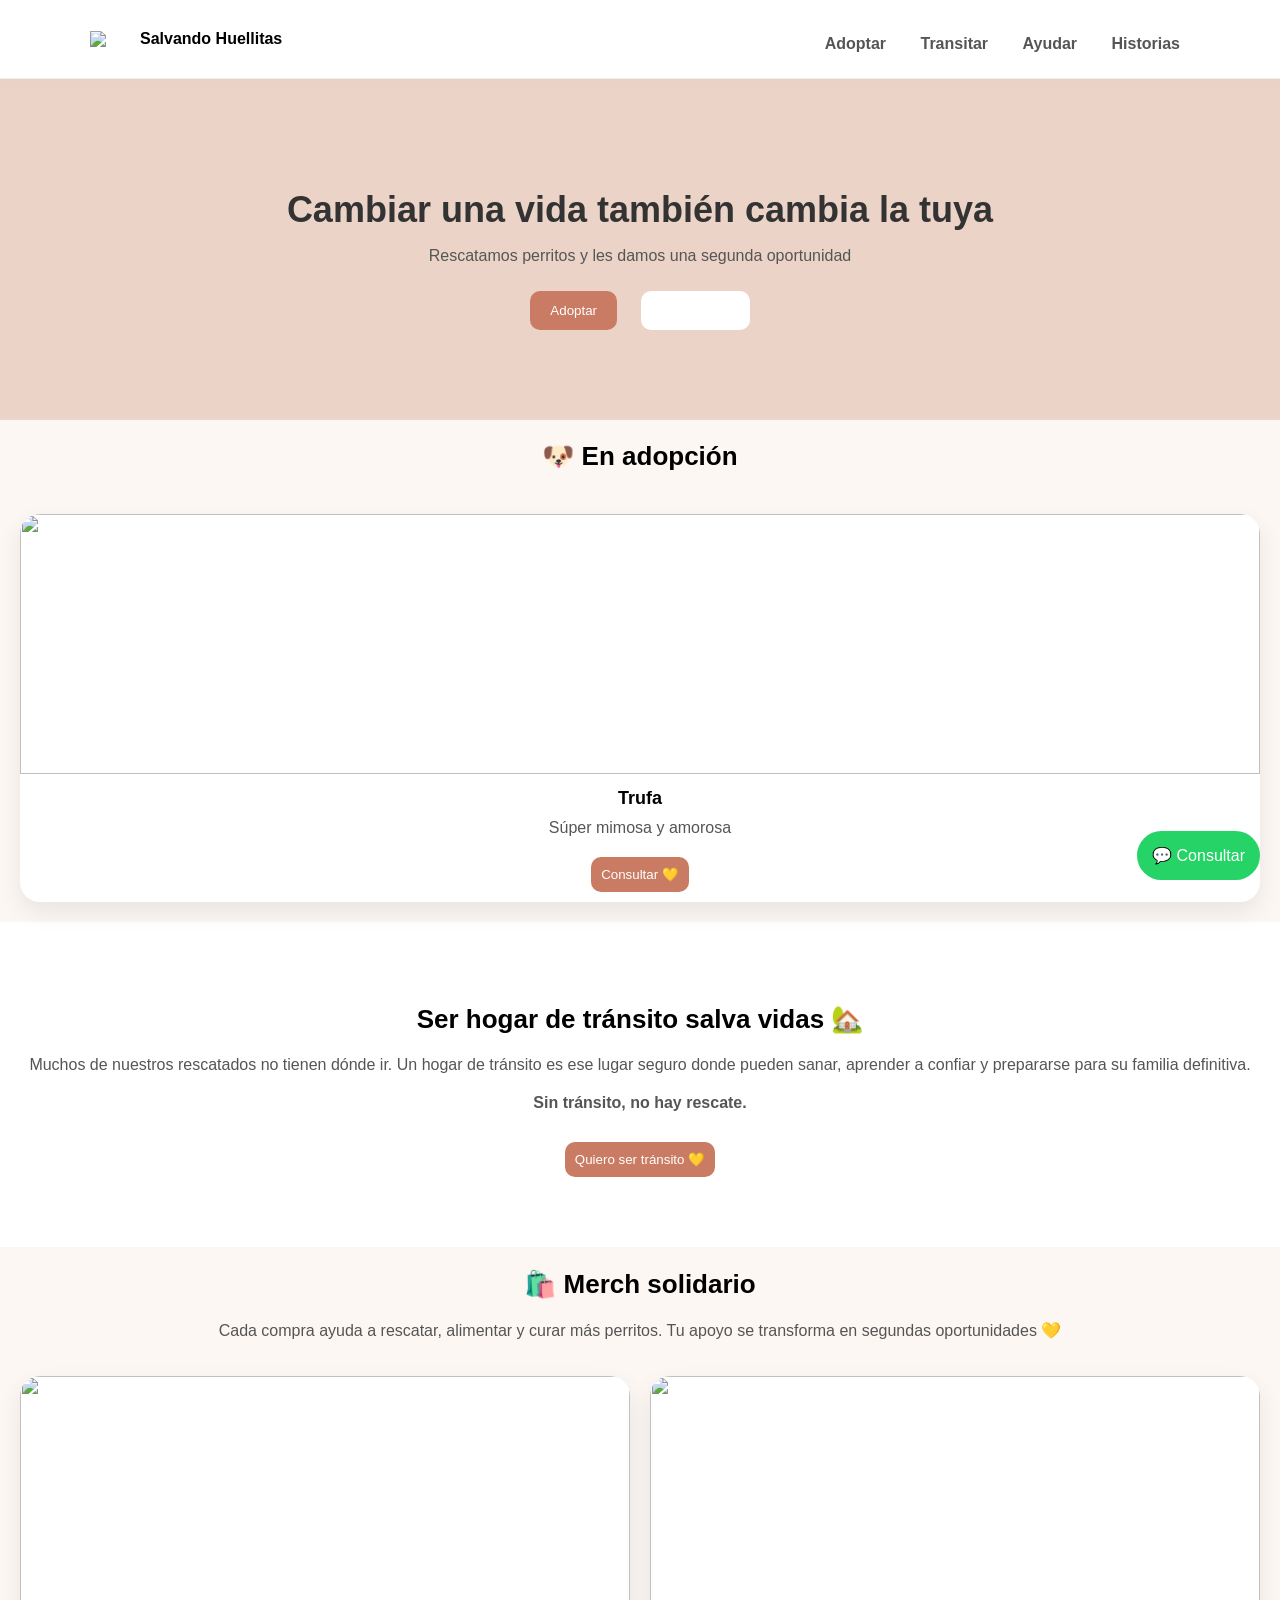
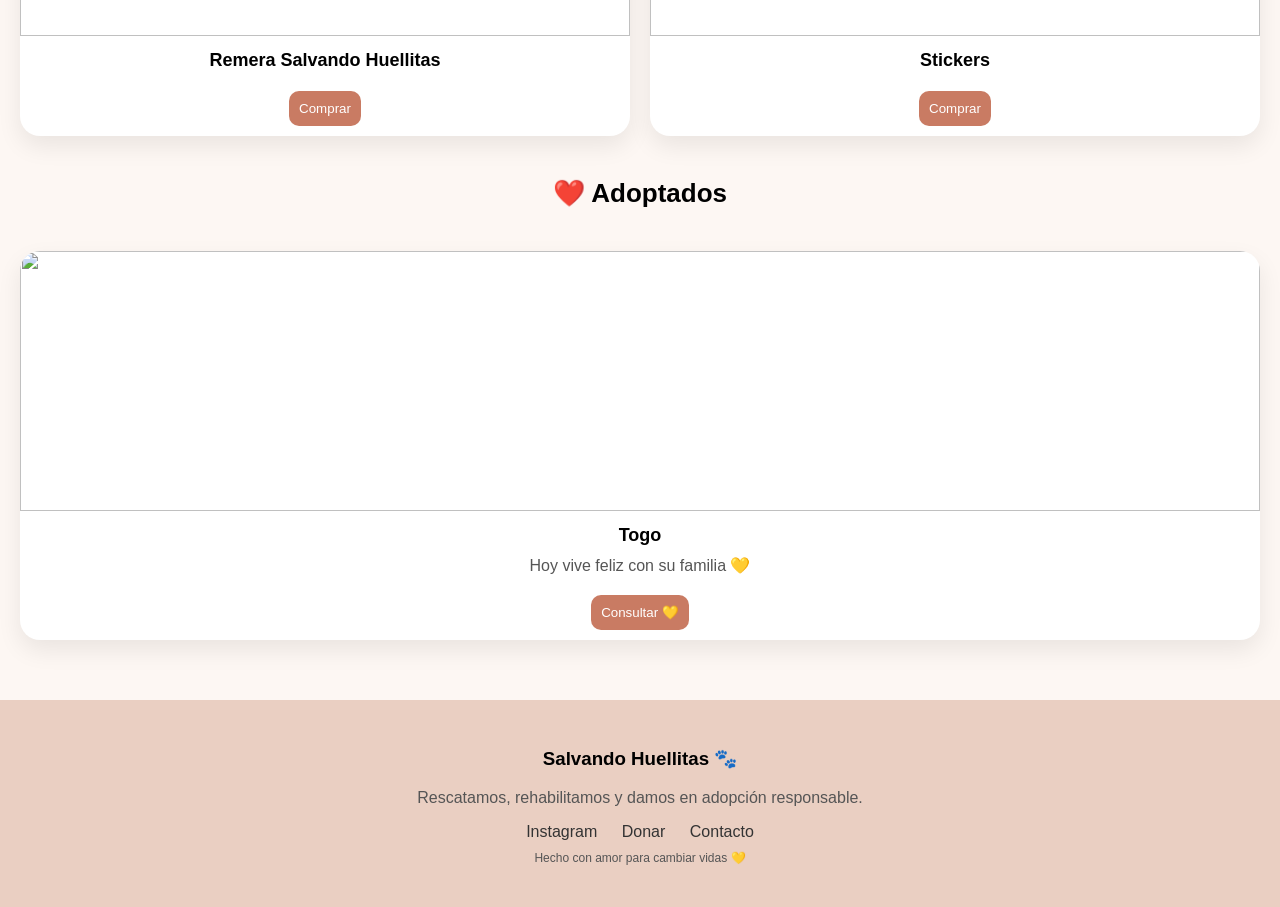
==== index.html @ 5ec2844d "Update index.html" ====
<!DOCTYPE html>
<html lang="es">

<head>
  <meta charset="UTF-8">
  <title>Salvando Huellitas</title>
  <link rel="stylesheet" href="styles.css">
</head>

<body>

<header class="header">
  <div class="container">
    <div class="logo-container">
      <img src="https://i.imgur.com/IrIpigf.png" class="logo">
      <span class="brand">Salvando Huellitas</span>
    </div>

    <nav>
      <a href="#adopcion">Adoptar</a>
      <a href="#transito">Transitar</a>
      <a href="#merch">Ayudar</a>
      <a href="#adoptados">Historias</a>
    </nav>
  </div>
</header>

<section class="hero">
  <div class="hero-box">
    <h1>Cambiar una vida también cambia la tuya</h1>
    <p>Rescatamos perritos y les damos una segunda oportunidad</p>

    <div class="hero-buttons">
      <a href="#adopcion"><button class="primary">Adoptar</button></a>
      <a href="#transito"><button class="secondary">Ser tránsito</button></a>
    </div>
  </div>
</section>

<!-- ADOPCIÓN -->
<section id="adopcion">
  <h2>🐶 En adopción</h2>
  <div class="grid" id="adopcion-container"></div>
</section>

<!-- TRANSITAR -->
<section id="transito" class="transito">
  <h2>Ser hogar de tránsito salva vidas 🏡</h2>

  <p>
    Muchos de nuestros rescatados no tienen dónde ir.
    Un hogar de tránsito es ese lugar seguro donde pueden sanar,
    aprender a confiar y prepararse para su familia definitiva.
  </p>

  <p class="frase">
    Sin tránsito, no hay rescate.
  </p>

  <a href="TU_LINK_GOOGLE_FORMS" target="_blank">
    <button class="primary">Quiero ser tránsito 💛</button>
  </a>
</section>

<!-- MERCH -->
<section id="merch">
  <h2>🛍️ Merch solidario</h2>
<p>
  Cada compra ayuda a rescatar, alimentar y curar más perritos.
  Tu apoyo se transforma en segundas oportunidades 💛
</p>

  <div class="grid">
    <div class="card">
      <img src="https://via.placeholder.com/250">
      <h3>Remera Salvando Huellitas</h3>
      <button>Comprar</button>
    </div>

    <div class="card">
      <img src="https://via.placeholder.com/250">
      <h3>Stickers</h3>
      <button>Comprar</button>
    </div>
  </div>
</section>

<!-- ADOPTADOS -->
<section id="adoptados">
  <h2>❤️ Adoptados</h2>
  <div class="grid" id="adoptados-container"></div>
</section>

<!-- WHATSAPP -->
<a href="https://wa.me/5491135746150" class="whatsapp">
  💬 Consultar
</a>

<!-- FOOTER -->
<footer class="footer">
  <h3>Salvando Huellitas 🐾</h3>

  <p>
    Rescatamos, rehabilitamos y damos en adopción responsable.
  </p>

  <div class="footer-links">
    <a href="#">Instagram</a>
    <a href="#">Donar</a>
    <a href="#">Contacto</a>
  </div>

  <p class="copy">
    Hecho con amor para cambiar vidas 💛
  </p>
</footer>

<script src="app.js"></script>
</body>
</html>
---- styles.css ----
body {
  font-family: Arial;
  margin: 0;
  background: #fdf7f3;
  text-align: center;
}

.header {
  background: white;
  border-bottom: 1px solid #eee;
}

.logo {
  width: 40px;
}

.hero {
  background: linear-gradient(rgba(234,207,194,0.9), rgba(234,207,194,0.9)),
              url('https://images.unsplash.com/photo-1601758125946-6ec2ef64daf8');
  background-size: cover;
  background-position: center;
  padding: 80px 20px;
  color: #333;
}

.hero-content {
  max-width: 600px;
  margin: auto;
}

.hero h1 {
  font-size: 36px;
  margin-bottom: 10px;
}

.hero h2 {
  font-size: 24px;
  margin-bottom: 20px;
}

.hero-buttons button {
  margin: 10px;
  padding: 12px 20px;
  border-radius: 10px;
  border: none;
}

.primary {
  background: #c97b63;
  color: white;
}

.secondary {
  background: white;
}

.grid {
  display: grid;
  grid-template-columns: repeat(auto-fit, minmax(250px, 1fr));
  gap: 20px;
  padding: 20px;
}

.card {
  background: white;
  border-radius: 20px;
  overflow: hidden;
  box-shadow: 0px 10px 25px rgba(0,0,0,0.08);
  transition: all 0.3s;
}

.card:hover {
  transform: translateY(-5px);
}

.card img {
  width: 100%;
  height: 260px;
  object-fit: cover;
}

.card h3 {
  margin: 10px;
  font-size: 18px;
}

.card p {
  margin: 0 10px 10px;
}
button {
  margin: 10px;
  background: #c97b63;
  color: white;
  border: none;
  padding: 10px;
  border-radius: 10px;
}

.whatsapp {
  position: fixed;
  bottom: 20px;
  right: 20px;
  background: #25D366;
  color: white;
  padding: 15px;
  border-radius: 50px;
  text-decoration: none;
}
  margin-bottom: 10px;
}
h2 {
  margin-bottom: 20px;
}
nav {
  margin-top: 10px;
}

nav a {
  margin: 0 10px;
  text-decoration: none;
  color: #444;
  font-weight: bold;
}

.bloque {
  padding: 40px;
  background: #fff;
}

.footer {
  background: #eacfc2;
  padding: 30px;
  margin-top: 40px;
}

.footer-links a {
  margin: 0 10px;
  text-decoration: none;
  color: #333;
}
.transito {
  background: #fff;
  padding: 60px 20px;
}

.transito .frase {
  font-weight: bold;
  margin: 20px 0;
}

.copy {
  margin-top: 10px;
  font-size: 12px;
}
.header {
  background: white;
  padding: 10px 20px;
  box-shadow: 0px 2px 10px rgba(0,0,0,0.05);
}

.header-container {
  display: flex;
  justify-content: space-between;
  align-items: center;
  max-width: 1100px;
  margin: auto;
}

.logo-container {
  display: flex;
  align-items: center;
  gap: 10px;
}

.brand {
  font-weight: 600;
  font-size: 16px;
}

nav a {
  margin-left: 20px;
  text-decoration: none;
  color: #555;
}

nav a:hover {
  color: #c97b63;
}
h2 {
  font-size: 26px;
}

p {
  color: #555;
}

.container {
  max-width: 1100px;
  margin: auto;
  padding: 15px;
  display: flex;
  justify-content: space-between;
  align-items: center;
}
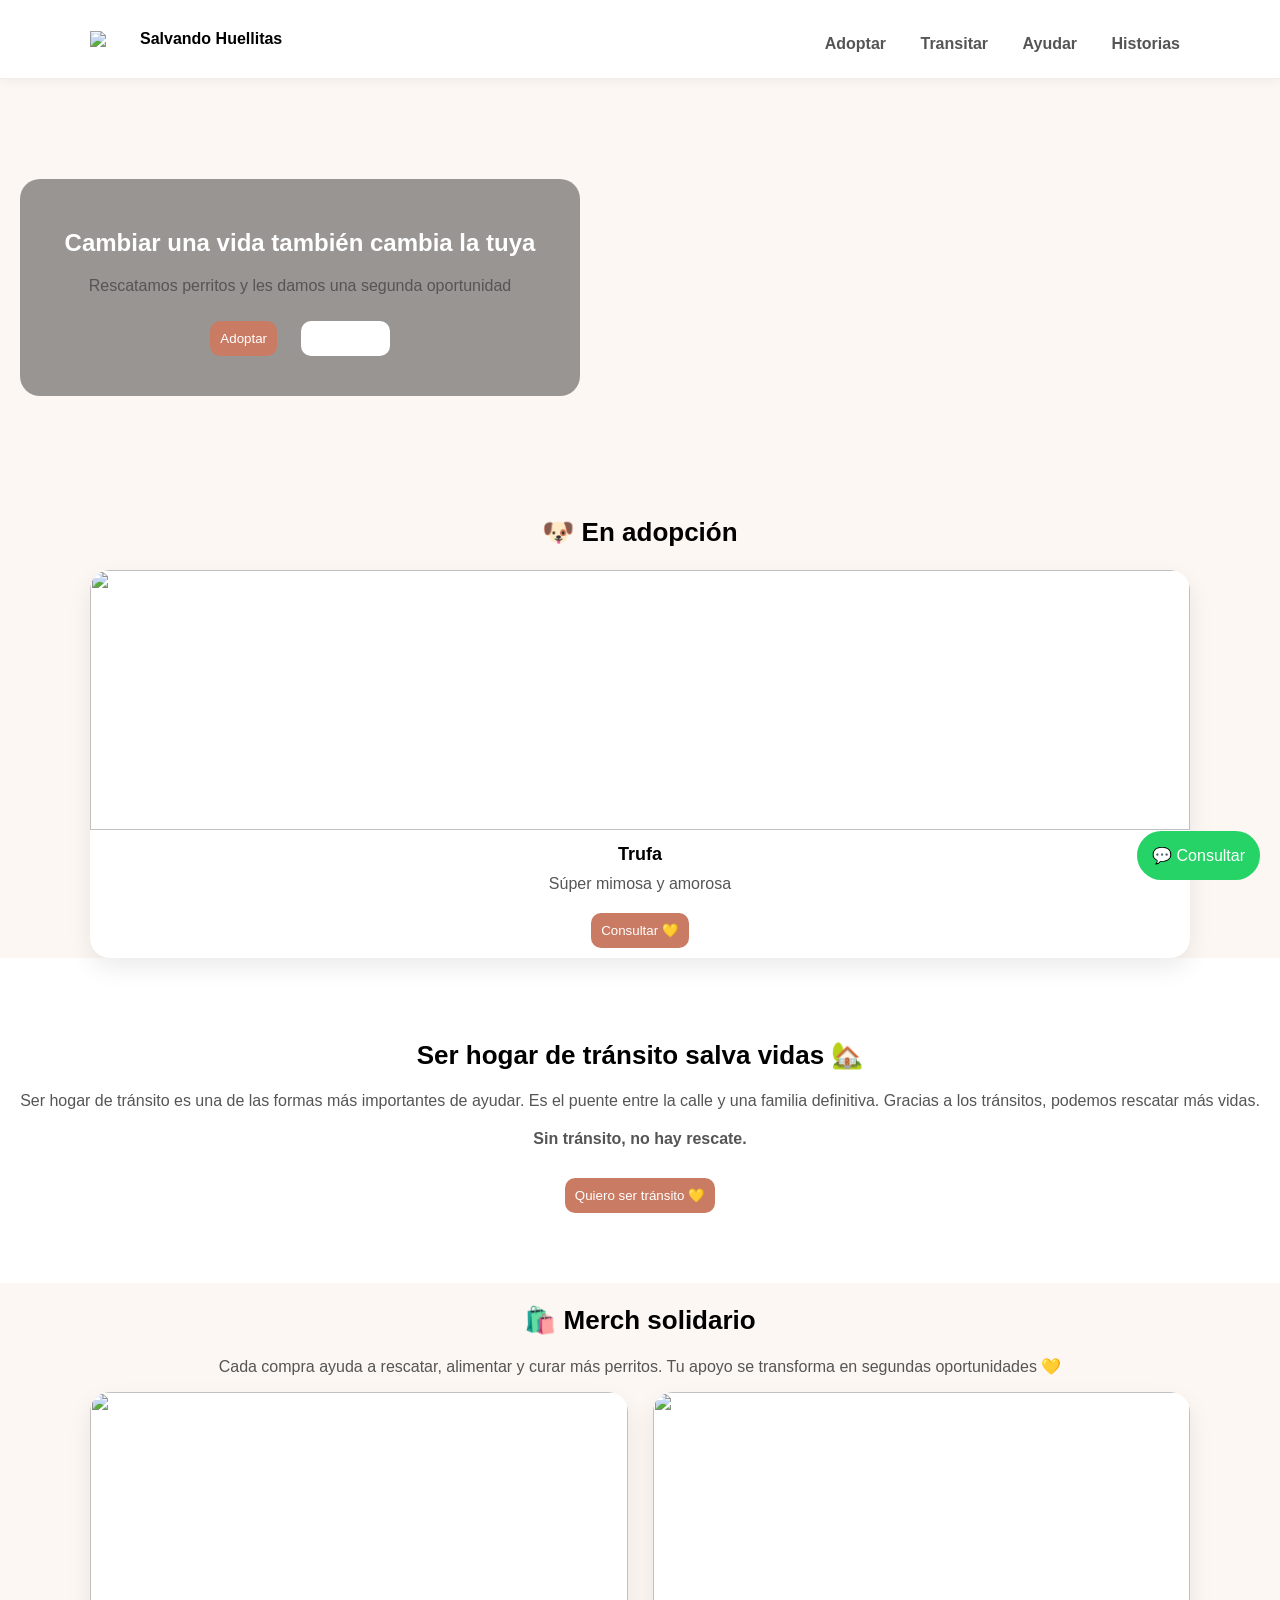
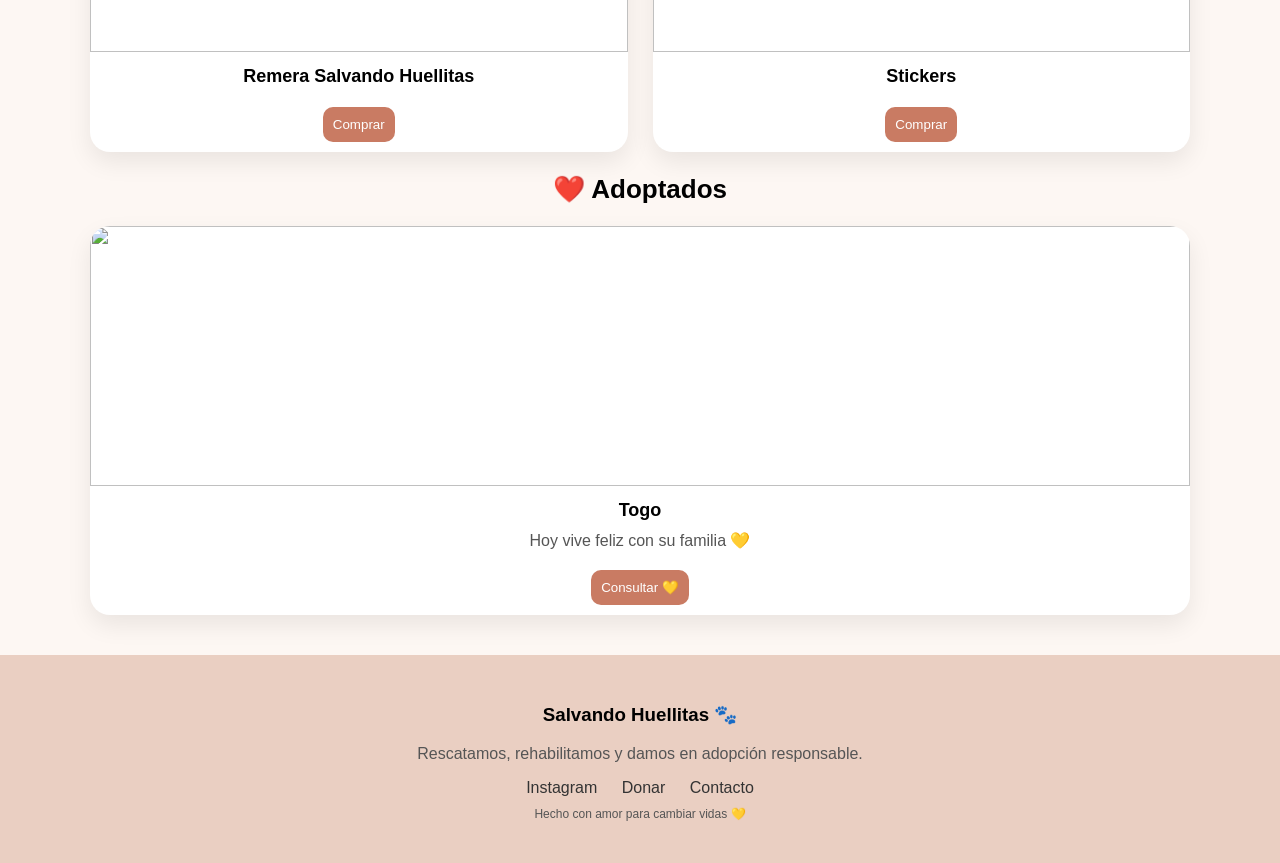
==== commit dddfcbb8: "Update index.html" ====
--- a/index.html
+++ b/index.html
@@ -47,11 +47,11 @@
 <section id="transito" class="transito">
   <h2>Ser hogar de tránsito salva vidas 🏡</h2>
 
-  <p>
-    Muchos de nuestros rescatados no tienen dónde ir.
-    Un hogar de tránsito es ese lugar seguro donde pueden sanar,
-    aprender a confiar y prepararse para su familia definitiva.
-  </p>
+<p>
+Ser hogar de tránsito es una de las formas más importantes de ayudar.
+Es el puente entre la calle y una familia definitiva.
+Gracias a los tránsitos, podemos rescatar más vidas.
+</p>
 
   <p class="frase">
     Sin tránsito, no hay rescate.
--- a/styles.css
+++ b/styles.css
@@ -15,36 +15,19 @@
 }
 
 .hero {
-  background: linear-gradient(rgba(234,207,194,0.9), rgba(234,207,194,0.9)),
-              url('https://images.unsplash.com/photo-1601758125946-6ec2ef64daf8');
+  background: url("https://images.unsplash.com/photo-1558944351-cb9b3d9f3c13");
   background-size: cover;
   background-position: center;
-  padding: 80px 20px;
-  color: #333;
+  padding: 100px 20px;
+  color: white;
 }
 
-.hero-content {
-  max-width: 600px;
-  margin: auto;
+.hero-box {
+  background: rgba(0,0,0,0.4);
+  padding: 30px;
+  border-radius: 20px;
+  max-width: 500px;
 }
-
-.hero h1 {
-  font-size: 36px;
-  margin-bottom: 10px;
-}
-
-.hero h2 {
-  font-size: 24px;
-  margin-bottom: 20px;
-}
-
-.hero-buttons button {
-  margin: 10px;
-  padding: 12px 20px;
-  border-radius: 10px;
-  border: none;
-}
-
 .primary {
   background: #c97b63;
   color: white;
@@ -56,9 +39,10 @@
 
 .grid {
   display: grid;
-  grid-template-columns: repeat(auto-fit, minmax(250px, 1fr));
-  gap: 20px;
-  padding: 20px;
+  grid-template-columns: repeat(auto-fit, minmax(220px, 1fr));
+  gap: 25px;
+  max-width: 1100px;
+  margin: auto;
 }
 
 .card {
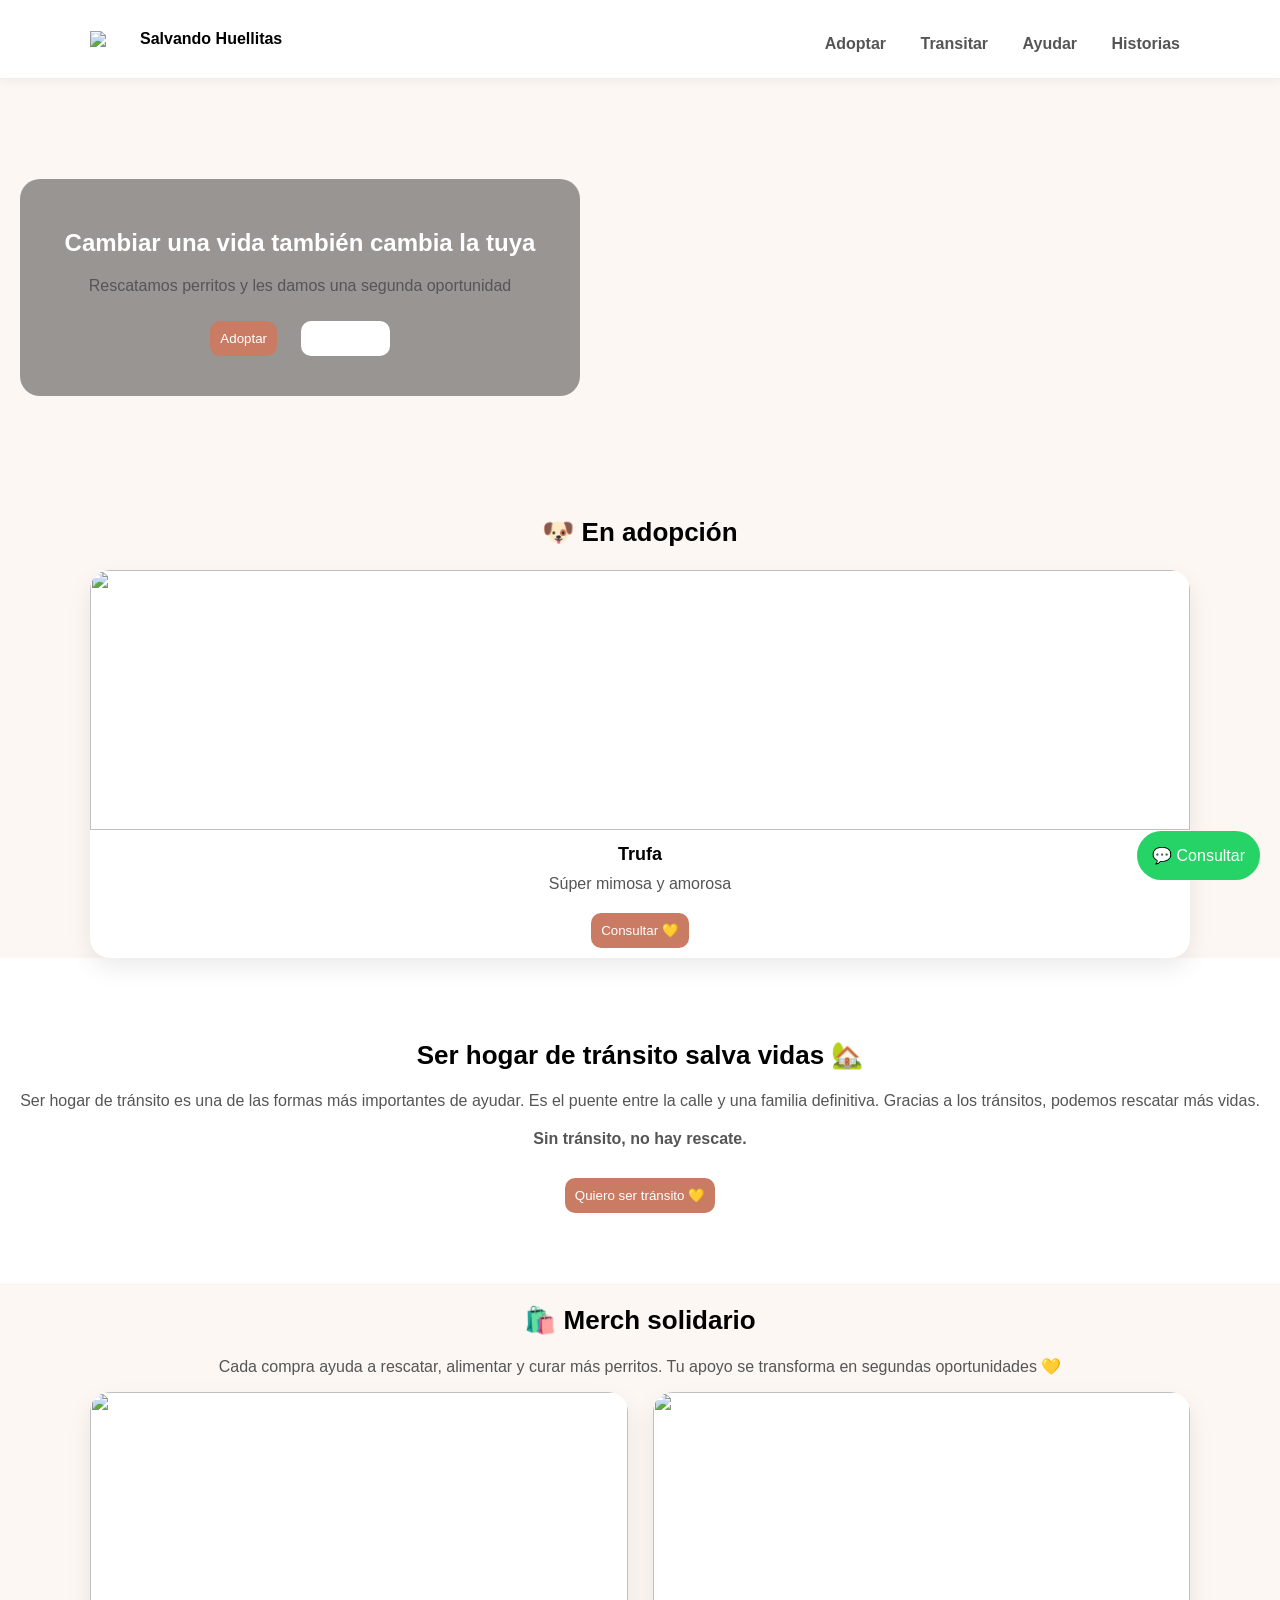
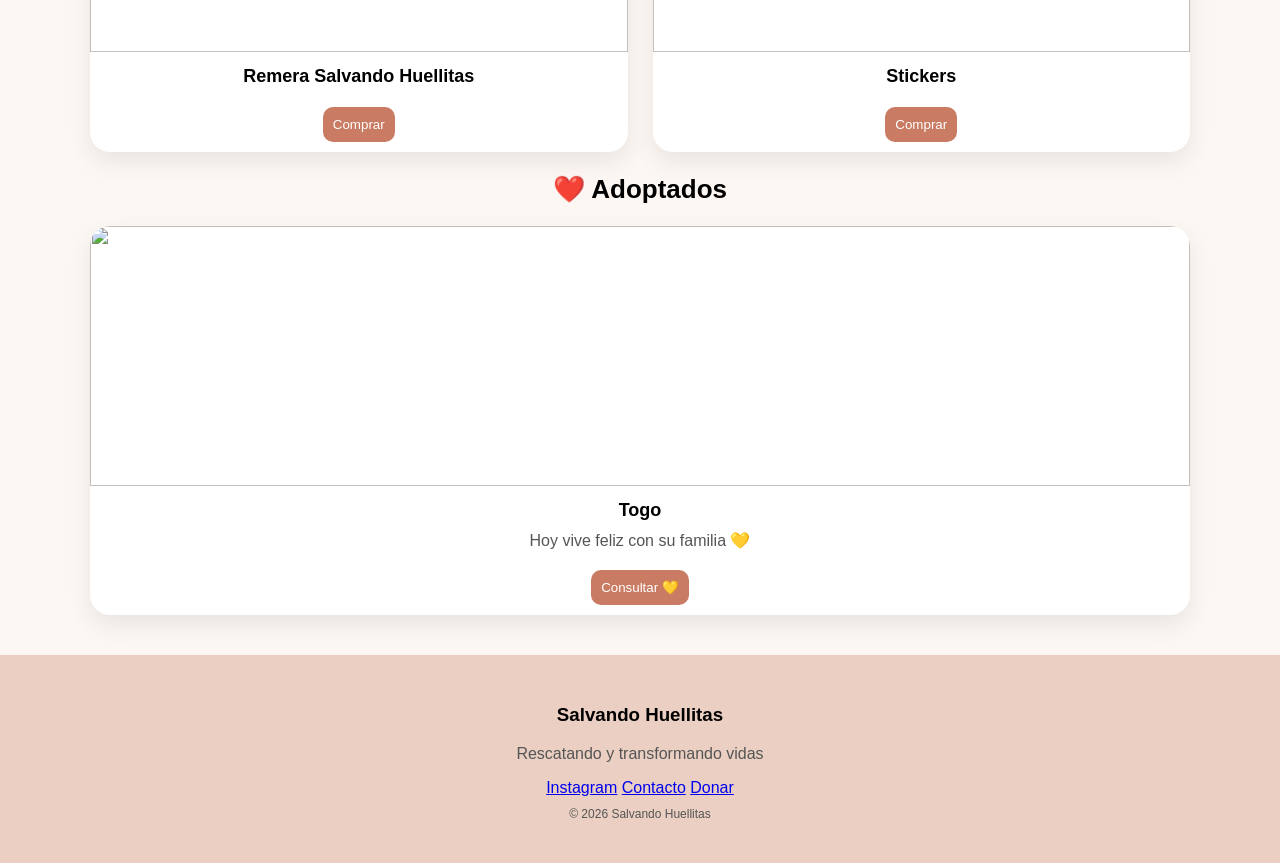
==== commit e2eeb02d: "Update index.html" ====
--- a/index.html
+++ b/index.html
@@ -98,21 +98,20 @@
 
 <!-- FOOTER -->
 <footer class="footer">
-  <h3>Salvando Huellitas 🐾</h3>
+  <div class="footer-container">
+    <div>
+      <h3>Salvando Huellitas</h3>
+      <p>Rescatando y transformando vidas</p>
+    </div>
 
-  <p>
-    Rescatamos, rehabilitamos y damos en adopción responsable.
-  </p>
-
-  <div class="footer-links">
-    <a href="#">Instagram</a>
-    <a href="#">Donar</a>
-    <a href="#">Contacto</a>
+    <div>
+      <a href="#">Instagram</a>
+      <a href="#">Contacto</a>
+      <a href="#">Donar</a>
+    </div>
   </div>
 
-  <p class="copy">
-    Hecho con amor para cambiar vidas 💛
-  </p>
+  <p class="copy">© 2026 Salvando Huellitas</p>
 </footer>
 
 <script src="app.js"></script>
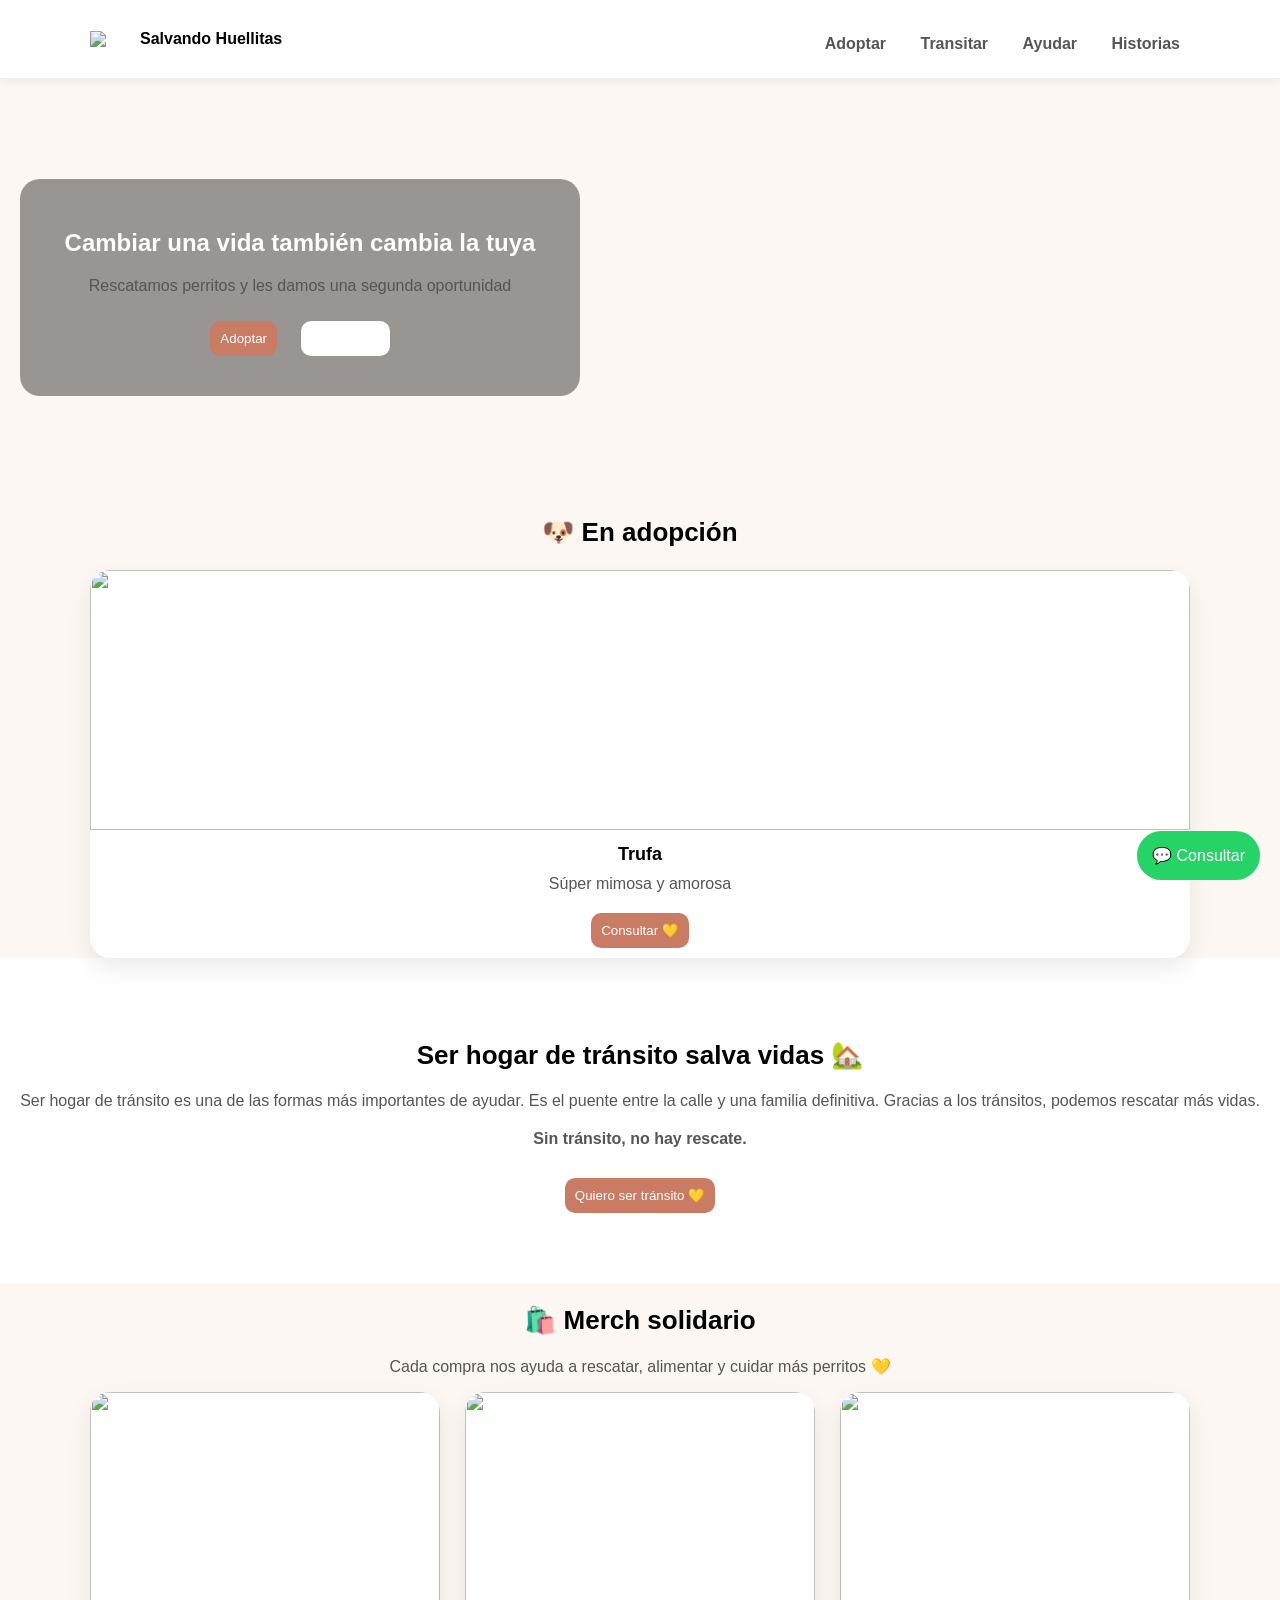
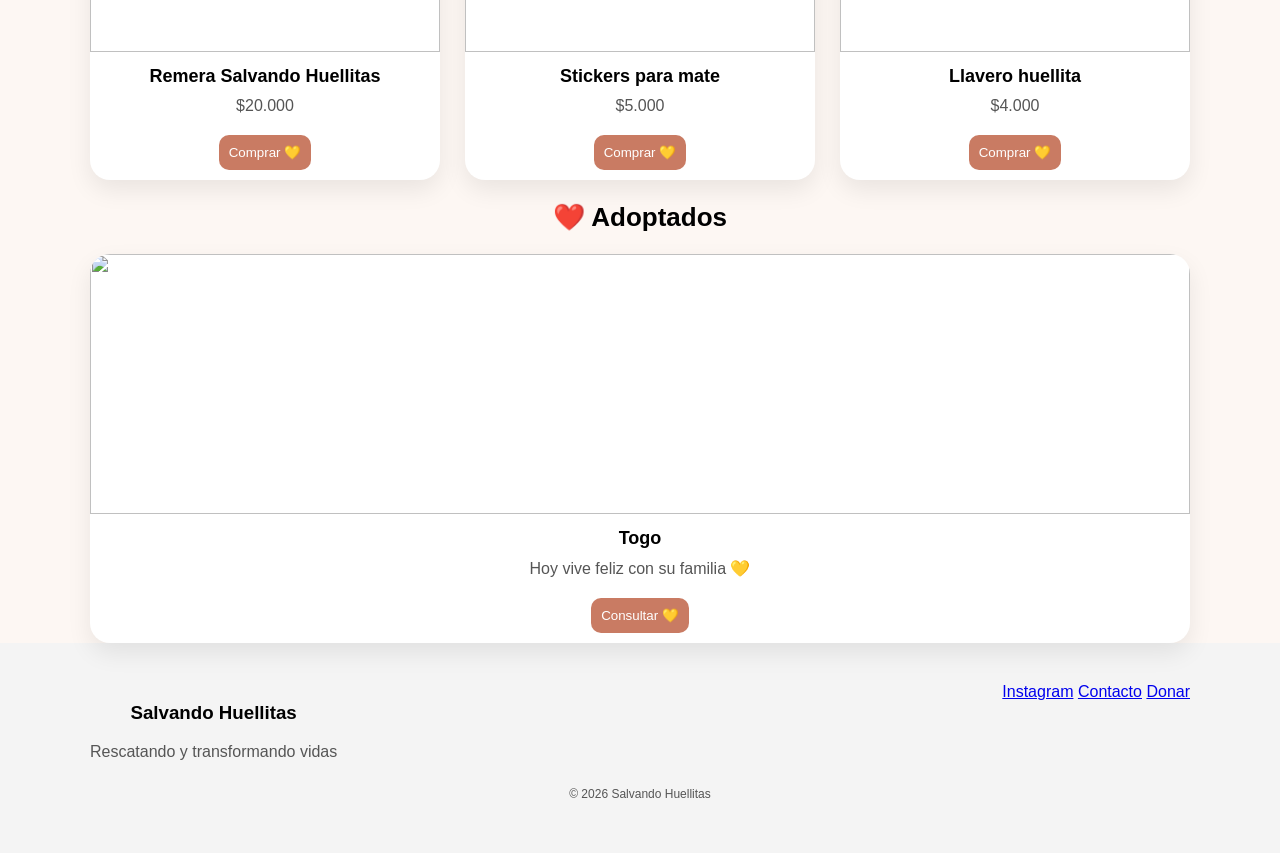
==== commit 64a9d308: "Update index.html" ====
--- a/index.html
+++ b/index.html
@@ -65,23 +65,40 @@
 <!-- MERCH -->
 <section id="merch">
   <h2>🛍️ Merch solidario</h2>
-<p>
-  Cada compra ayuda a rescatar, alimentar y curar más perritos.
-  Tu apoyo se transforma en segundas oportunidades 💛
-</p>
+
+  <p class="merch-texto">
+    Cada compra nos ayuda a rescatar, alimentar y cuidar más perritos 💛
+  </p>
 
   <div class="grid">
+
     <div class="card">
-      <img src="https://via.placeholder.com/250">
+      <img src="LINK_REMERA">
       <h3>Remera Salvando Huellitas</h3>
-      <button>Comprar</button>
+      <p>$20.000</p>
+      <a href="https://wa.me/5491135746150">
+        <button>Comprar 💛</button>
+      </a>
     </div>
 
     <div class="card">
-      <img src="https://via.placeholder.com/250">
-      <h3>Stickers</h3>
-      <button>Comprar</button>
+      <img src="LINK_STICKERS">
+      <h3>Stickers para mate</h3>
+      <p>$5.000</p>
+      <a href="https://wa.me/5491135746150">
+        <button>Comprar 💛</button>
+      </a>
     </div>
+
+    <div class="card">
+      <img src="LINK_LLAVERO">
+      <h3>Llavero huellita</h3>
+      <p>$4.000</p>
+      <a href="https://wa.me/5491135746150">
+        <button>Comprar 💛</button>
+      </a>
+    </div>
+
   </div>
 </section>
 
--- a/styles.css
+++ b/styles.css
@@ -112,16 +112,17 @@
 }
 
 .footer {
-  background: #eacfc2;
-  padding: 30px;
-  margin-top: 40px;
+  background: #f4f4f4;
+  padding: 40px 20px;
 }
 
-.footer-links a {
-  margin: 0 10px;
-  text-decoration: none;
-  color: #333;
+.footer-container {
+  max-width: 1100px;
+  margin: auto;
+  display: flex;
+  justify-content: space-between;
 }
+
 .transito {
   background: #fff;
   padding: 60px 20px;
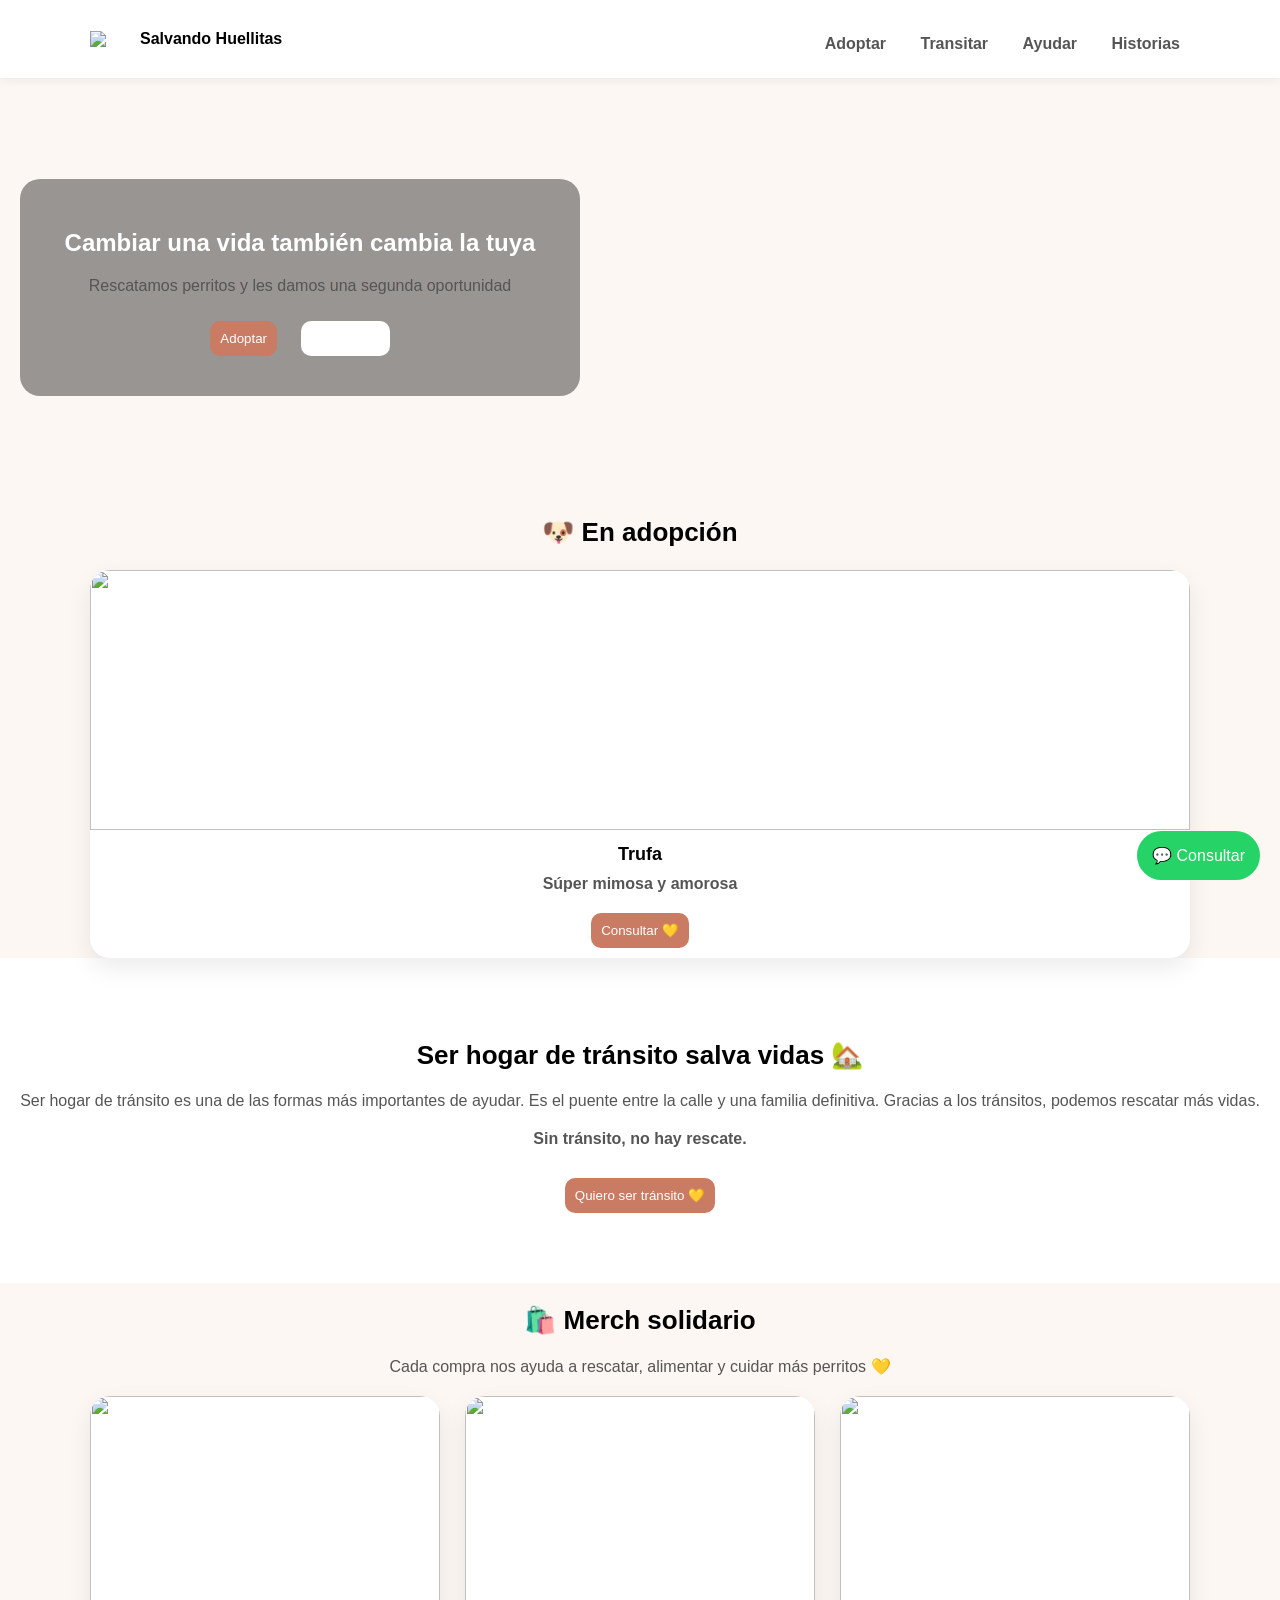
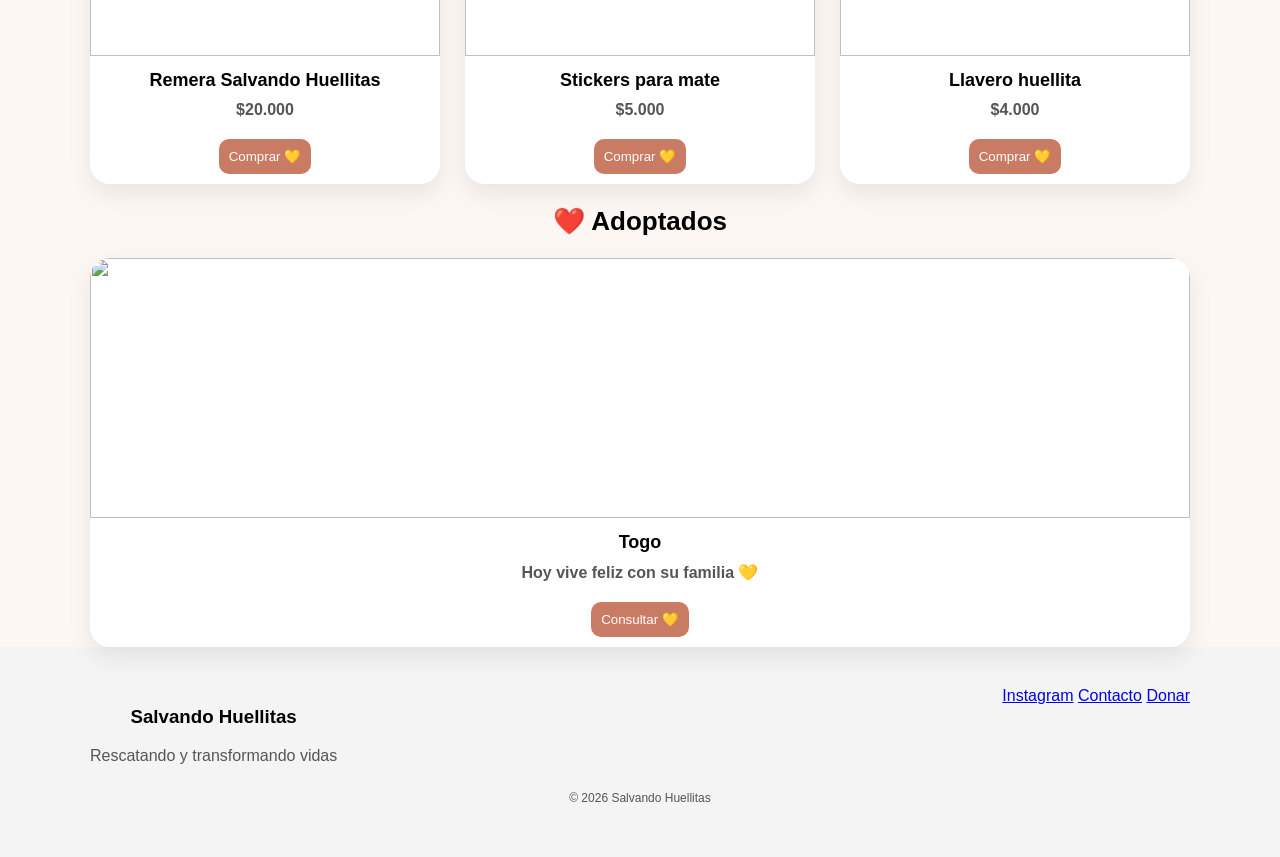
==== commit c93383b5: "Update index.html" ====
--- a/index.html
+++ b/index.html
@@ -73,7 +73,7 @@
   <div class="grid">
 
     <div class="card">
-      <img src="LINK_REMERA">
+      <img src="https://i.imgur.com/KNDMggm.png">
       <h3>Remera Salvando Huellitas</h3>
       <p>$20.000</p>
       <a href="https://wa.me/5491135746150">
--- a/styles.css
+++ b/styles.css
@@ -187,3 +187,10 @@
   justify-content: space-between;
   align-items: center;
 }
+.merch-texto {
+  margin-bottom: 20px;
+}
+
+.card p {
+  font-weight: bold;
+}
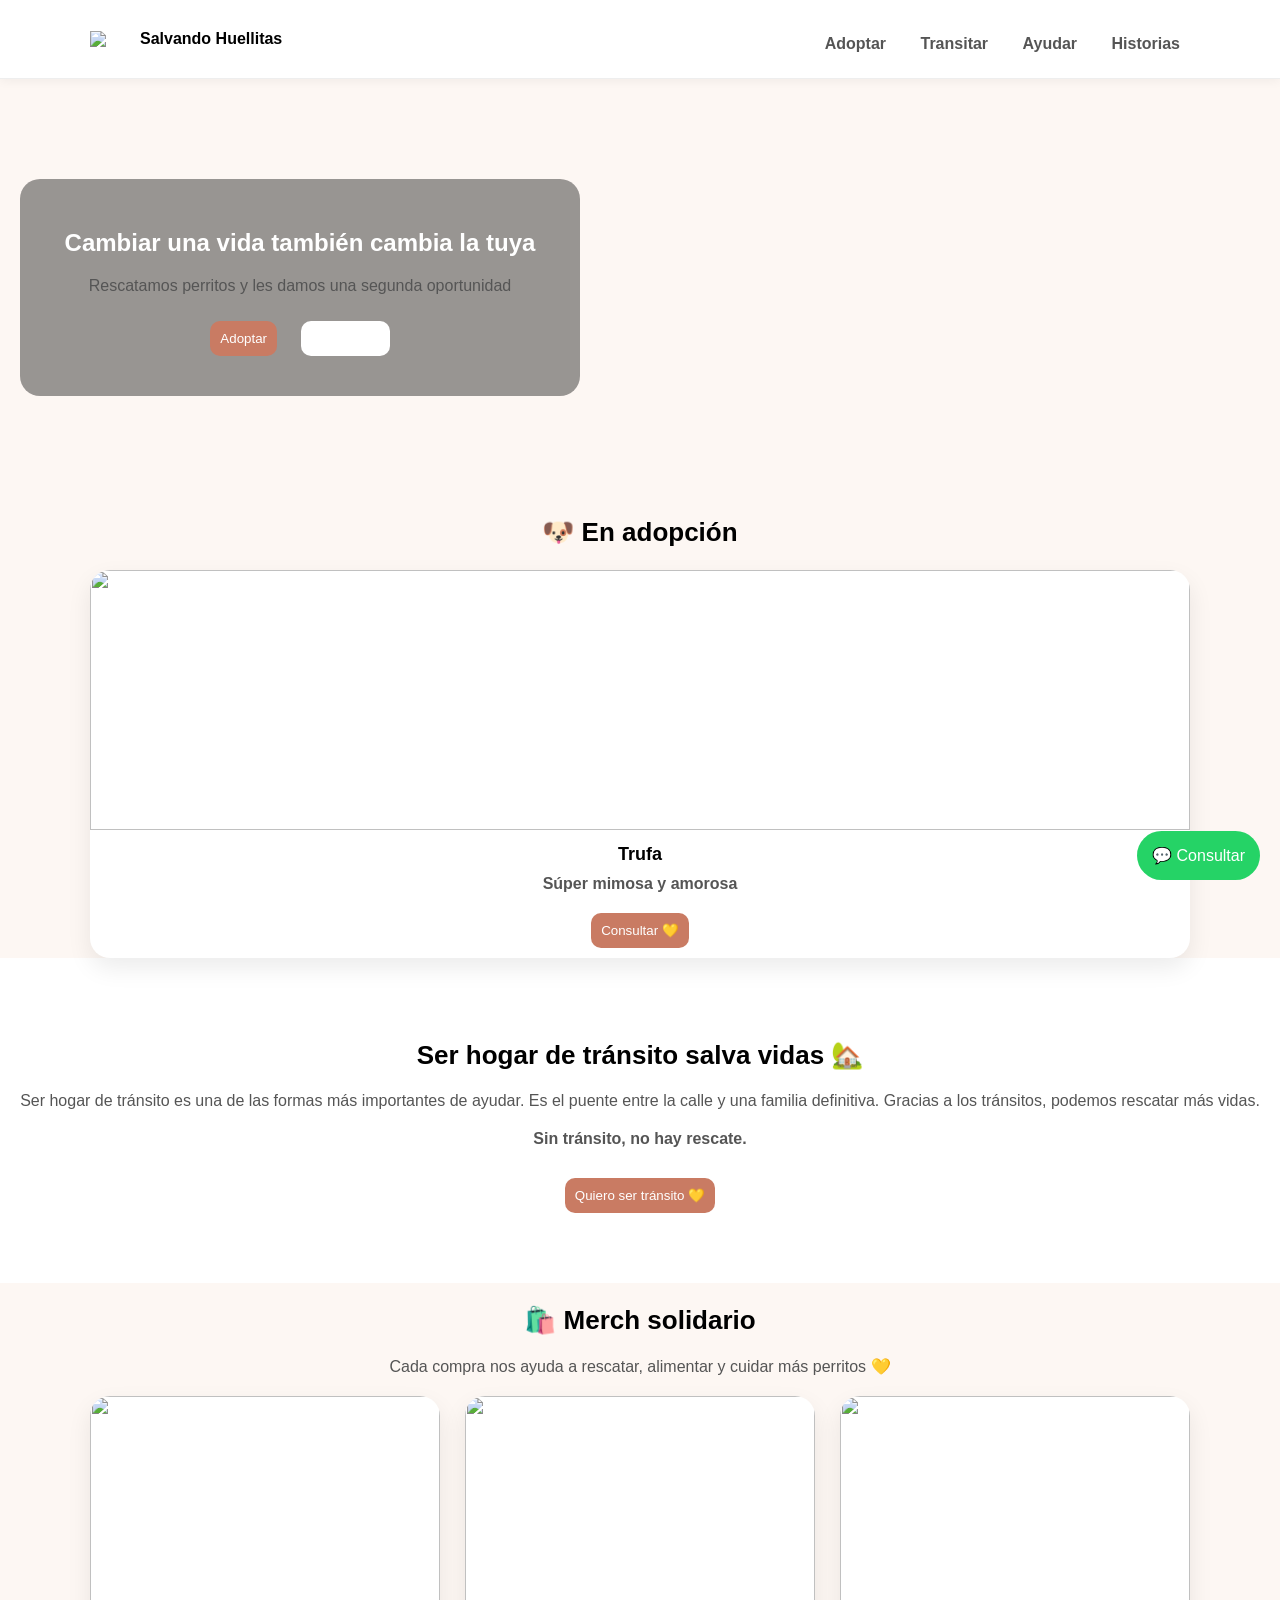
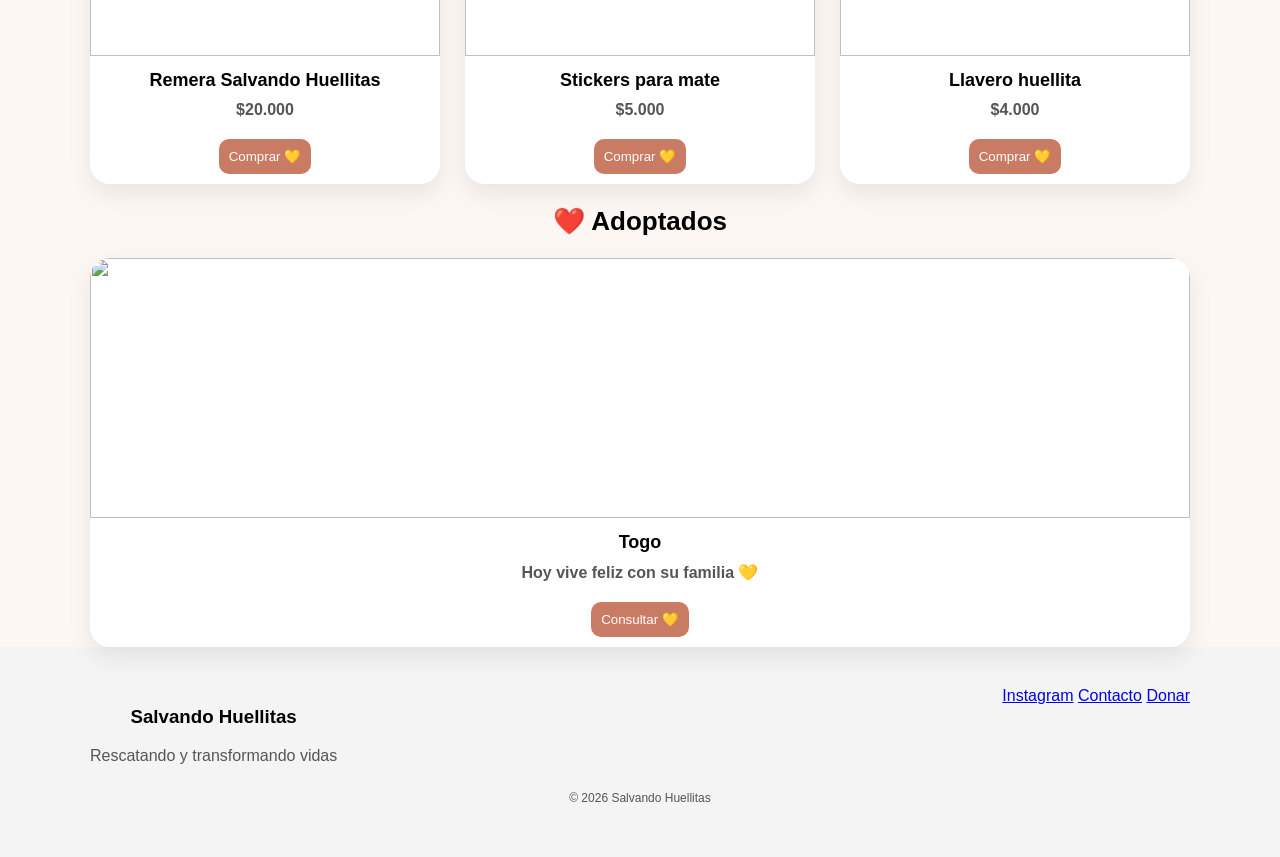
==== commit 3f8e82a2: "Update index.html" ====
--- a/index.html
+++ b/index.html
@@ -82,7 +82,7 @@
     </div>
 
     <div class="card">
-      <img src="LINK_STICKERS">
+      <img src="https://i.imgur.com/6m36KGm.png">
       <h3>Stickers para mate</h3>
       <p>$5.000</p>
       <a href="https://wa.me/5491135746150">
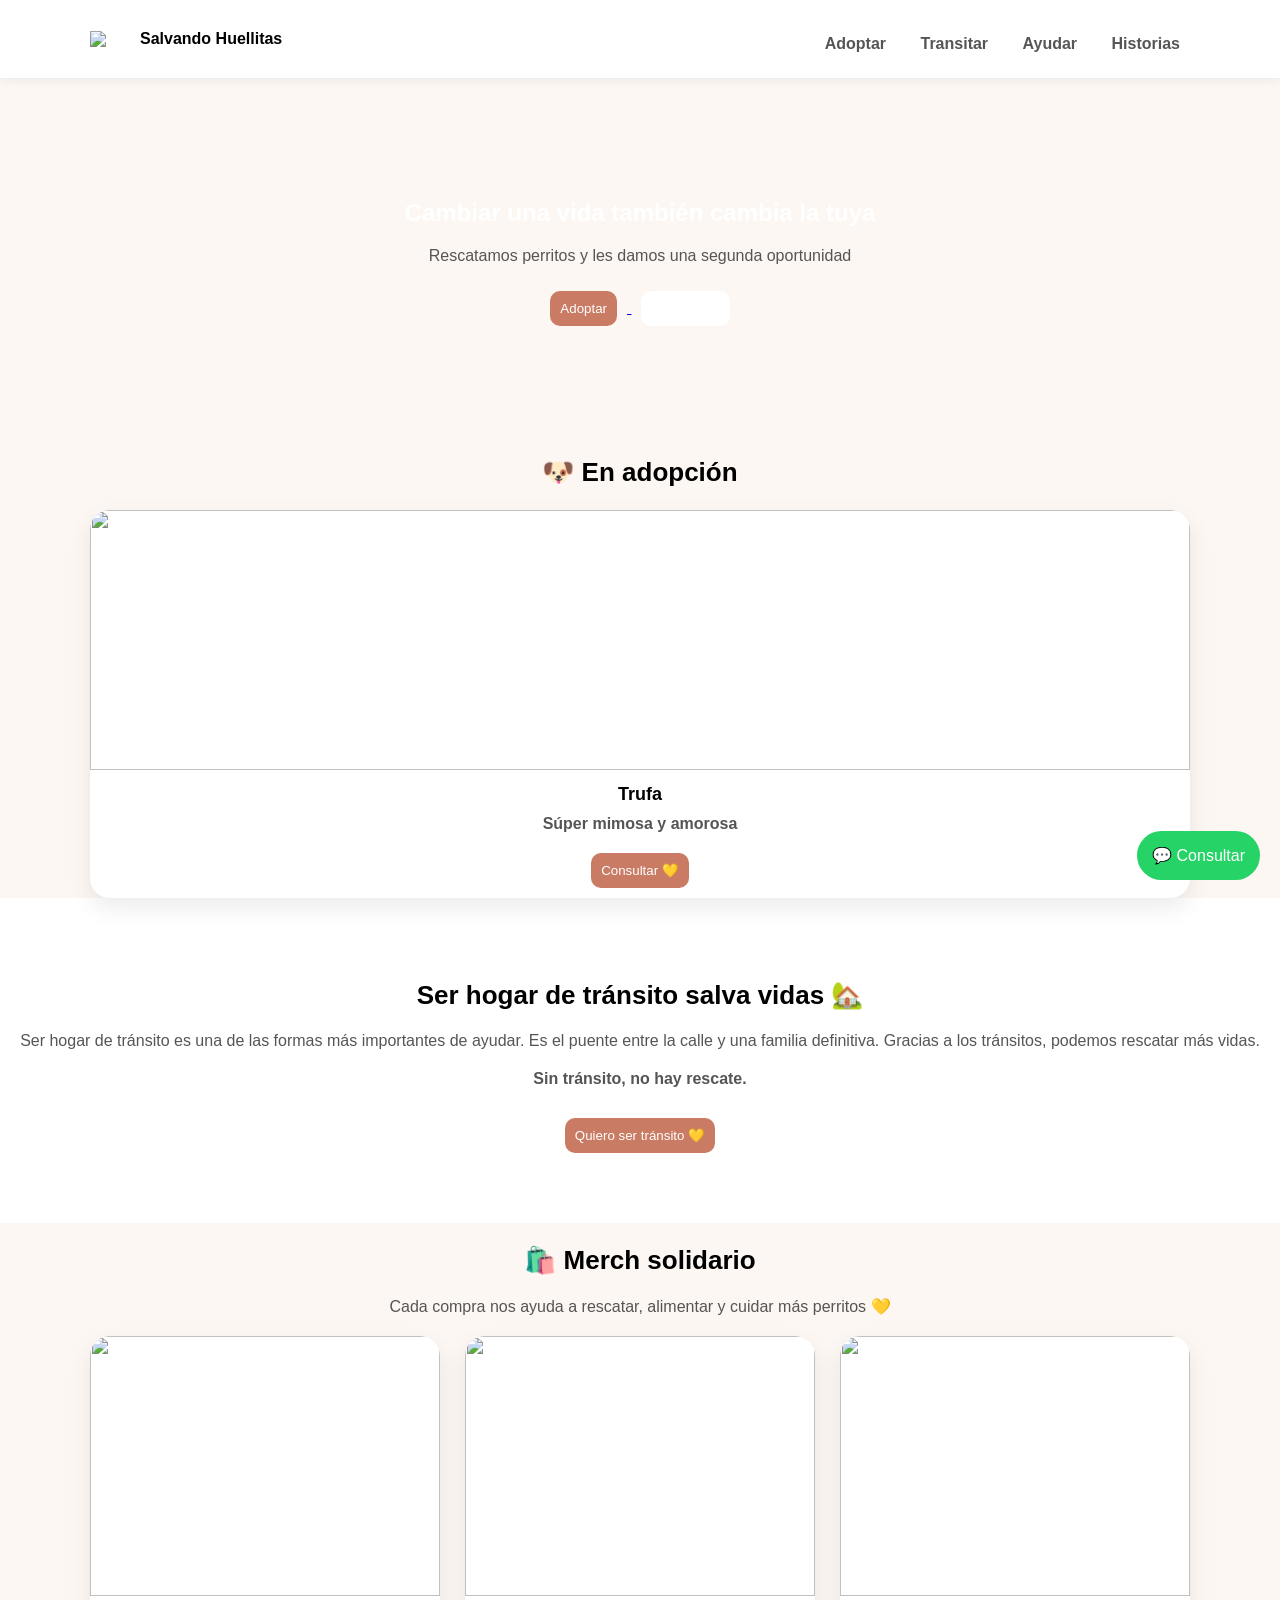
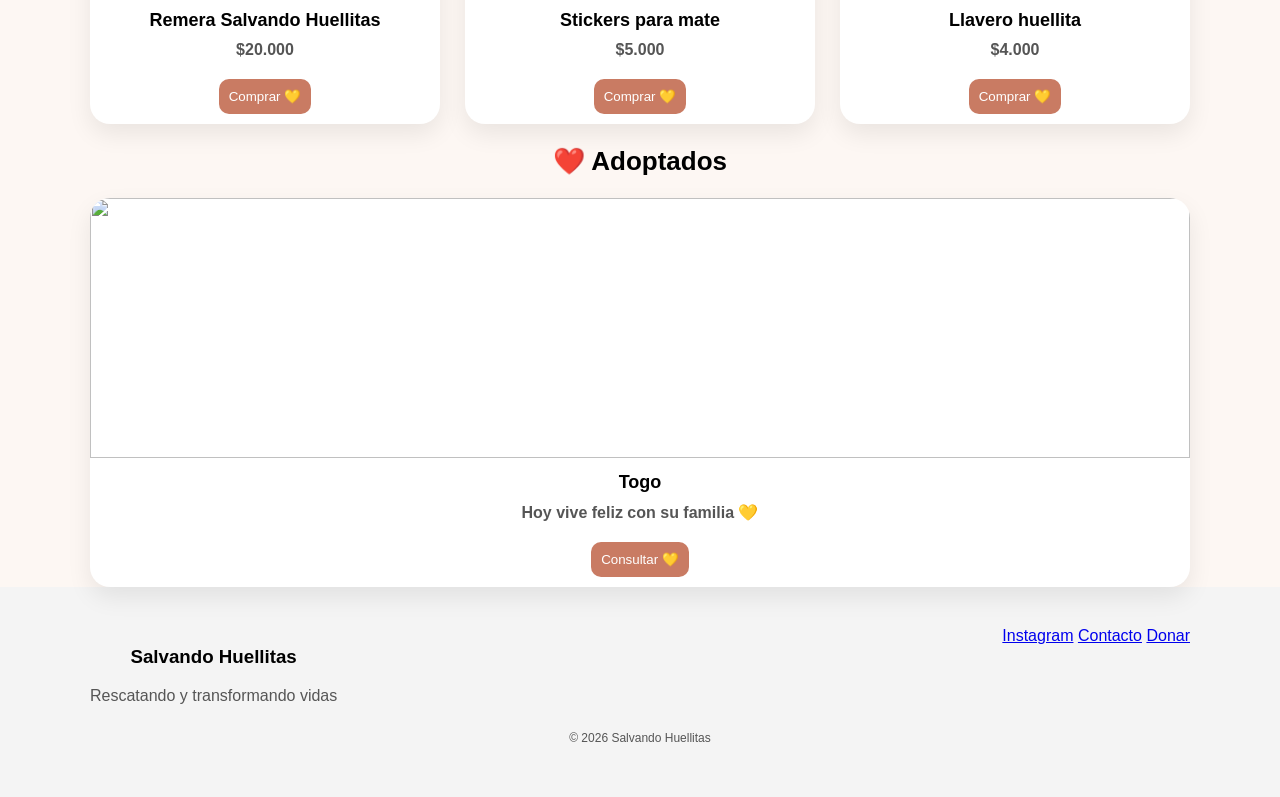
==== commit e2a021fa: "Update index.html" ====
--- a/index.html
+++ b/index.html
@@ -26,13 +26,17 @@
 </header>
 
 <section class="hero">
-  <div class="hero-box">
+  <div class="hero-content">
     <h1>Cambiar una vida también cambia la tuya</h1>
     <p>Rescatamos perritos y les damos una segunda oportunidad</p>
 
     <div class="hero-buttons">
-      <a href="#adopcion"><button class="primary">Adoptar</button></a>
-      <a href="#transito"><button class="secondary">Ser tránsito</button></a>
+      <a href="#adopcion">
+        <button class="primary">Adoptar</button>
+      </a>
+      <a href="#transito">
+        <button class="secondary">Ser tránsito</button>
+      </a>
     </div>
   </div>
 </section>
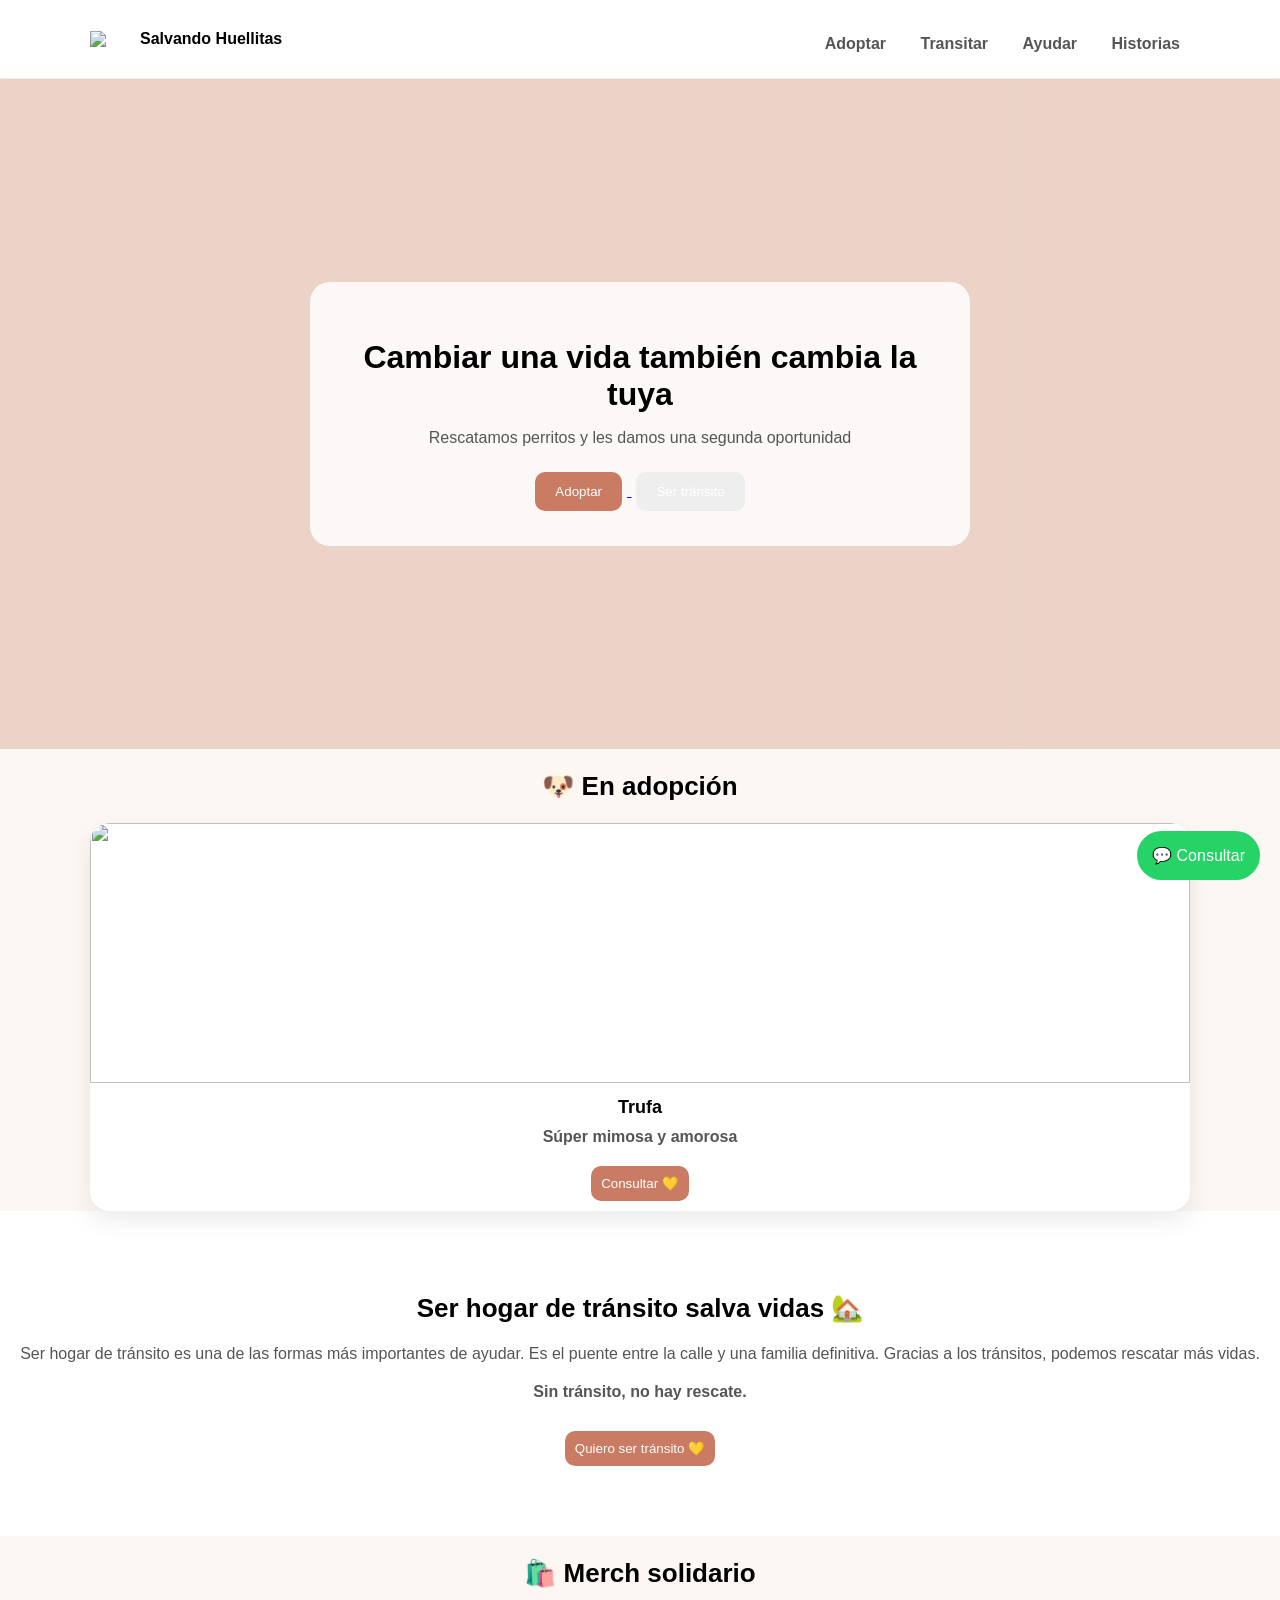
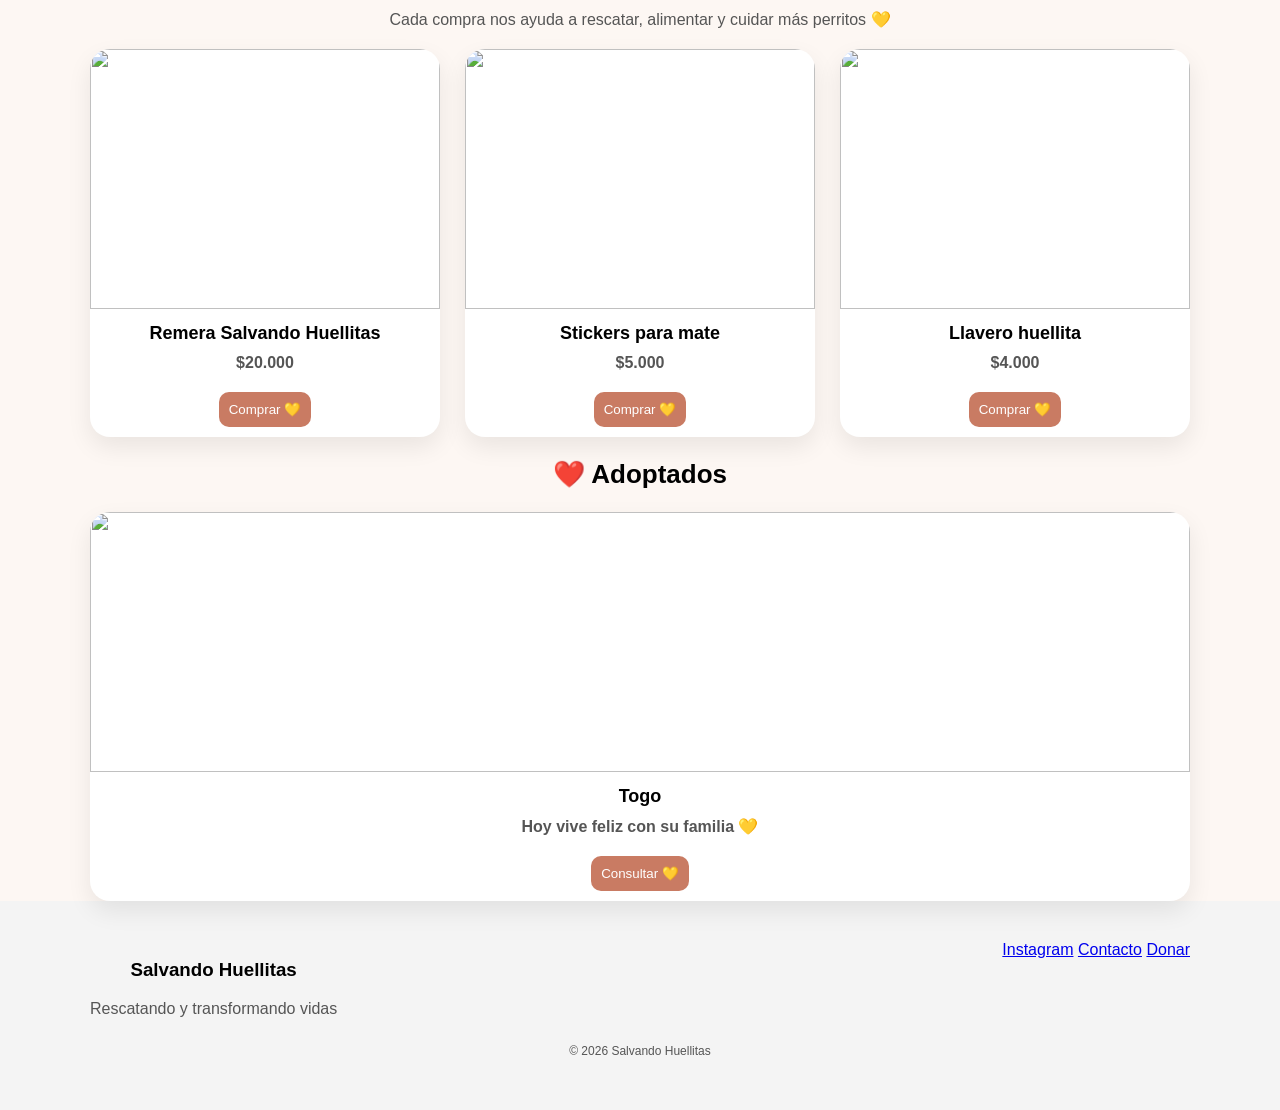
==== commit 7d3f3686: "Update index.html" ====
--- a/index.html
+++ b/index.html
@@ -5,6 +5,7 @@
   <meta charset="UTF-8">
   <title>Salvando Huellitas</title>
   <link rel="stylesheet" href="styles.css">
+  <link href="https://fonts.googleapis.com/css2?family=Poppins:wght@300;400;600&display=swap" rel="stylesheet">
 </head>
 
 <body>
--- a/styles.css
+++ b/styles.css
@@ -15,26 +15,51 @@
 }
 
 .hero {
-  background: url("https://images.unsplash.com/photo-1558944351-cb9b3d9f3c13");
+  display: flex;
+  justify-content: center;
+  align-items: center;
+  text-align: center;
+
+  height: 70vh;
+  padding: 20px;
+
+  background: linear-gradient(rgba(234,207,194,0.9), rgba(234,207,194,0.9)),
+              url("https://images.unsplash.com/photo-1558944351-cb9b3d9f3c13");
+
   background-size: cover;
   background-position: center;
-  padding: 100px 20px;
-  color: white;
-}
-
-.hero-box {
-  background: rgba(0,0,0,0.4);
+}
+
+.hero-content {
+  max-width: 600px;
+  background: rgba(255,255,255,0.85);
   padding: 30px;
   border-radius: 20px;
-  max-width: 500px;
-}
+}
+
+.hero h1 {
+  font-size: 32px;
+  margin-bottom: 10px;
+}
+
+.hero p {
+  margin-bottom: 20px;
+}
+
+.hero-buttons button {
+  margin: 5px;
+  padding: 12px 20px;
+  border-radius: 10px;
+  border: none;
+}
+
 .primary {
   background: #c97b63;
   color: white;
 }
 
 .secondary {
-  background: white;
+  background: #eee;
 }
 
 .grid {
